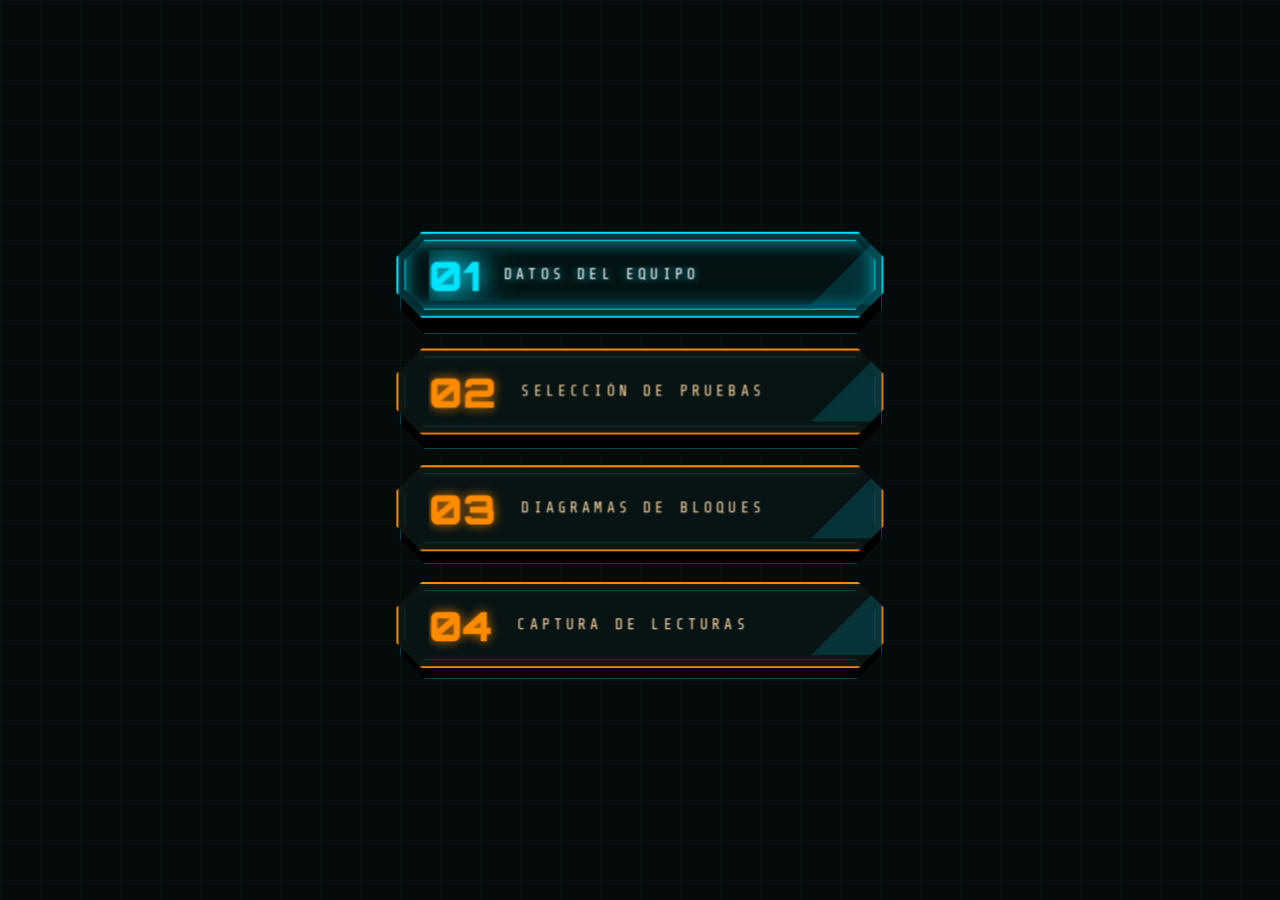
==== panel_hud.html @ cd6dbe8e "Panel HUD 3D en HTML (estructura pedida: btn-modulo, btn-base, btn-cara, contenido) Co-Authored-By: " ====
<!DOCTYPE html>
<html lang="es">
<head>
<meta charset="UTF-8">
<meta name="viewport" content="width=device-width, initial-scale=1.0">
<title>Panel HUD 3D - Naranja y Cyan</title>
<style>
    @import url('https://fonts.googleapis.com/css2?family=Orbitron:wght@700;900&family=Share+Tech+Mono&display=swap');

    :root {
        --naranja: #ff8c00;
        --naranja-oscuro: #6b2800;
        --cyan: #00e5ff;
        --cyan-oscuro: #004d55;
        --texto: #ffdaa8;
        --fondo: #050a0a;
    }

    body {
        background-color: var(--fondo);
        background-image:
            linear-gradient(rgba(255, 140, 0, 0.03) 1px, transparent 1px),
            linear-gradient(90deg, rgba(0, 229, 255, 0.03) 1px, transparent 1px);
        background-size: 40px 40px;
        display: flex;
        flex-direction: column;
        align-items: center;
        justify-content: center;
        min-height: 100vh;
        margin: 0;
        font-family: 'Orbitron', sans-serif;
        perspective: 1000px;
    }

    /* --- ESTRUCTURA 3D --- */
    .btn-modulo {
        position: relative;
        width: 480px;
        height: 85px;
        margin: 15px 0;
        cursor: pointer;
        transform-style: preserve-3d;
    }

    /* --- CARA FRONTAL --- */
    .btn-cara {
        position: absolute;
        top: 0; left: 0; width: 100%; height: 100%;
        background: #081414;
        border: 2px solid var(--naranja);
        box-sizing: border-box;
        clip-path: polygon(
            25px 0, calc(100% - 25px) 0, 100% 25px, 100% calc(100% - 25px),
            calc(100% - 25px) 100%, 25px 100%, 0 calc(100% - 25px), 0 25px
        );
        display: flex;
        align-items: center;
        padding-left: 30px;
        padding-right: 30px;
        transform: translateZ(15px);
        box-shadow:
            0 12px 0px var(--naranja-oscuro),
            0 20px 30px rgba(0, 0, 0, 0.8),
            inset 0 0 15px rgba(255, 140, 0, 0.1);
        transition: all 0.3s ease;
        z-index: 2;
    }

    .btn-cara::before {
        content: '';
        position: absolute;
        top: 6px; left: 6px; right: 6px; bottom: 6px;
        border: 1px solid rgba(0, 229, 255, 0.2);
        pointer-events: none;
        clip-path: polygon(
            20px 0, calc(100% - 20px) 0, 100% 20px, 100% calc(100% - 20px),
            calc(100% - 20px) 100%, 20px 100%, 0 calc(100% - 20px), 0 20px
        );
        transition: all 0.3s ease;
    }

    .btn-cara::after {
        content: '';
        position: absolute;
        top: 0; right: 0;
        width: 70px; height: 70px;
        background: linear-gradient(135deg, transparent 50%, rgba(0, 229, 255, 0.15) 50%);
        pointer-events: none;
    }

    .btn-base {
        position: absolute;
        top: 12px; left: 0; width: 100%; height: 100%;
        background: #000;
        border: 1px solid rgba(0, 229, 255, 0.3);
        clip-path: polygon(
            25px 0, calc(100% - 25px) 0, 100% 25px, 100% calc(100% - 25px),
            calc(100% - 25px) 100%, 25px 100%, 0 calc(100% - 25px), 0 25px
        );
        transform: translateZ(0);
        z-index: 1;
    }

    /* --- CONTENIDO --- */
    .contenido {
        display: flex;
        align-items: center;
        transform: translateZ(5px);
        width: 100%;
        overflow: hidden;
        white-space: nowrap;
    }

    .btn-numero {
        font-size: 40px;
        font-weight: 900;
        color: var(--naranja);
        margin-right: 25px;
        text-shadow: 0 0 10px rgba(255, 140, 0, 0.8);
        transition: all 0.3s ease;
        flex-shrink: 0;
    }

    .btn-texto {
        font-family: 'Share Tech Mono', monospace;
        font-size: 15px;
        letter-spacing: 4px;
        color: var(--texto);
        text-transform: uppercase;
        transition: all 0.3s ease;
        overflow: hidden;
        text-overflow: ellipsis;
    }

    /* --- HOVER --- */
    .btn-modulo:hover .btn-cara {
        border-color: #fff;
        box-shadow:
            0 12px 0px #a04000,
            0 20px 30px rgba(0, 229, 255, 0.3),
            inset 0 0 20px rgba(0, 229, 255, 0.3);
    }

    /* --- ACTIVO (Cyan) --- */
    .btn-modulo.activo .btn-cara {
        border-color: var(--cyan);
        background: #041213;
        box-shadow:
            0 12px 0px var(--cyan-oscuro),
            0 20px 40px rgba(0, 229, 255, 0.6),
            inset 0 0 30px rgba(0, 229, 255, 0.4);
        animation: pulso-cyan 2s infinite;
    }

    .btn-modulo.activo .btn-cara::before {
        border-color: var(--cyan);
        box-shadow: inset 0 0 15px rgba(0, 229, 255, 0.5);
    }

    .btn-modulo.activo .btn-numero {
        color: var(--cyan);
        text-shadow: 0 0 20px var(--cyan), 0 0 40px var(--cyan);
    }

    .btn-modulo.activo .btn-texto {
        color: #ffffff;
        text-shadow: 0 0 10px var(--cyan);
    }

    /* --- CLIC (se hunde) --- */
    .btn-modulo:active .btn-cara {
        transform: translateZ(5px);
        box-shadow:
            0 2px 0px var(--naranja-oscuro),
            0 5px 10px rgba(0, 0, 0, 0.9);
    }

    @keyframes pulso-cyan {
        0% { box-shadow: 0 12px 0px var(--cyan-oscuro), 0 20px 30px rgba(0, 229, 255, 0.3), inset 0 0 20px rgba(0, 229, 255, 0.2); }
        50% { box-shadow: 0 12px 0px var(--cyan-oscuro), 0 20px 50px rgba(0, 229, 255, 0.7), inset 0 0 40px rgba(0, 229, 255, 0.5); }
        100% { box-shadow: 0 12px 0px var(--cyan-oscuro), 0 20px 30px rgba(0, 229, 255, 0.3), inset 0 0 20px rgba(0, 229, 255, 0.2); }
    }
</style>
</head>
<body>

    <div class="btn-modulo activo" onclick="seleccionar(this)">
        <div class="btn-base"></div>
        <div class="btn-cara">
            <div class="contenido">
                <span class="btn-numero">01</span>
                <span class="btn-texto">Datos del Equipo</span>
            </div>
        </div>
    </div>

    <div class="btn-modulo" onclick="seleccionar(this)">
        <div class="btn-base"></div>
        <div class="btn-cara">
            <div class="contenido">
                <span class="btn-numero">02</span>
                <span class="btn-texto">Selección de Pruebas</span>
            </div>
        </div>
    </div>

    <div class="btn-modulo" onclick="seleccionar(this)">
        <div class="btn-base"></div>
        <div class="btn-cara">
            <div class="contenido">
                <span class="btn-numero">03</span>
                <span class="btn-texto">Diagramas de Bloques</span>
            </div>
        </div>
    </div>

    <div class="btn-modulo" onclick="seleccionar(this)">
        <div class="btn-base"></div>
        <div class="btn-cara">
            <div class="contenido">
                <span class="btn-numero">04</span>
                <span class="btn-texto">Captura de Lecturas</span>
            </div>
        </div>
    </div>

    <script>
        function seleccionar(elementoClickeado) {
            document.querySelectorAll('.btn-modulo').forEach(boton => boton.classList.remove('activo'));
            elementoClickeado.classList.add('activo');
        }
    </script>

</body>
</html>
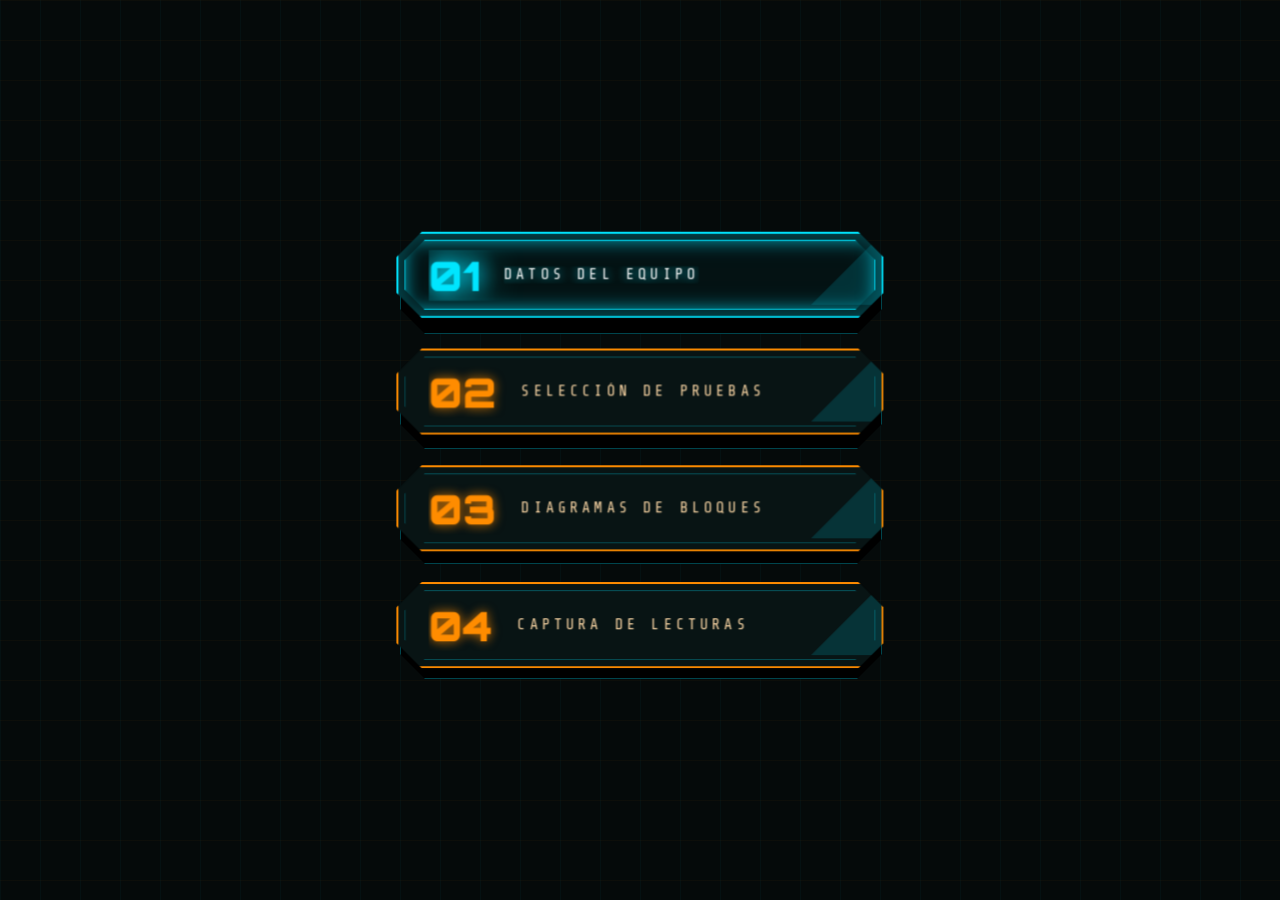
==== commit 096859b2: "Panel HUD: sombra de pared exacta según la especificación Co-Authored-By: Claude Haiku 5.5 <noreply@" ====
--- a/panel_hud.html
+++ b/panel_hud.html
@@ -58,10 +58,7 @@
         padding-left: 30px;
         padding-right: 30px;
         transform: translateZ(15px);
-        box-shadow:
-            0 12px 0px var(--naranja-oscuro),
-            0 20px 30px rgba(0, 0, 0, 0.8),
-            inset 0 0 15px rgba(255, 140, 0, 0.1);
+        box-shadow: 0 12px 0px #6b2800, 0 20px 30px rgba(0, 0, 0, 0.8);
         transition: all 0.3s ease;
         z-index: 2;
     }
@@ -70,7 +67,7 @@
         content: '';
         position: absolute;
         top: 6px; left: 6px; right: 6px; bottom: 6px;
-        border: 1px solid rgba(0, 229, 255, 0.2);
+        border: 1px solid rgba(0, 229, 255, 0.3);
         pointer-events: none;
         clip-path: polygon(
             20px 0, calc(100% - 20px) 0, 100% 20px, 100% calc(100% - 20px),
